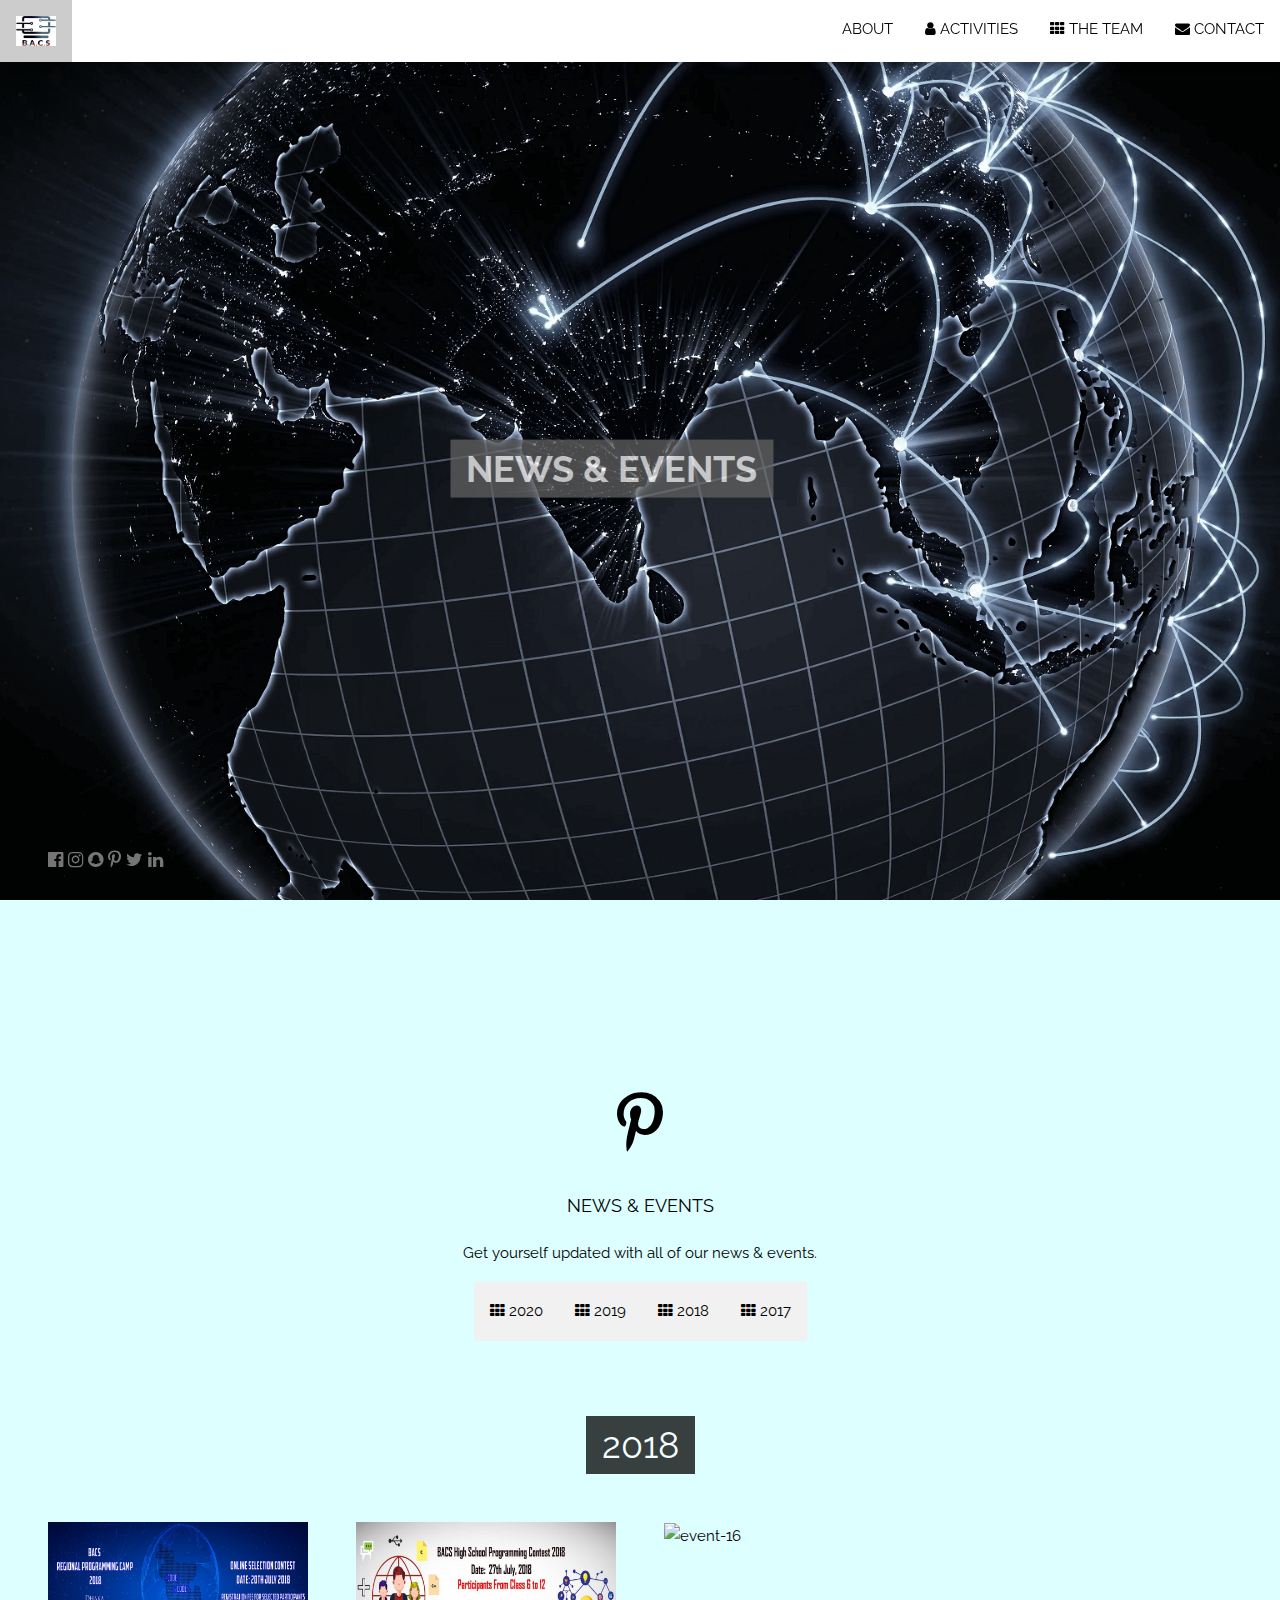
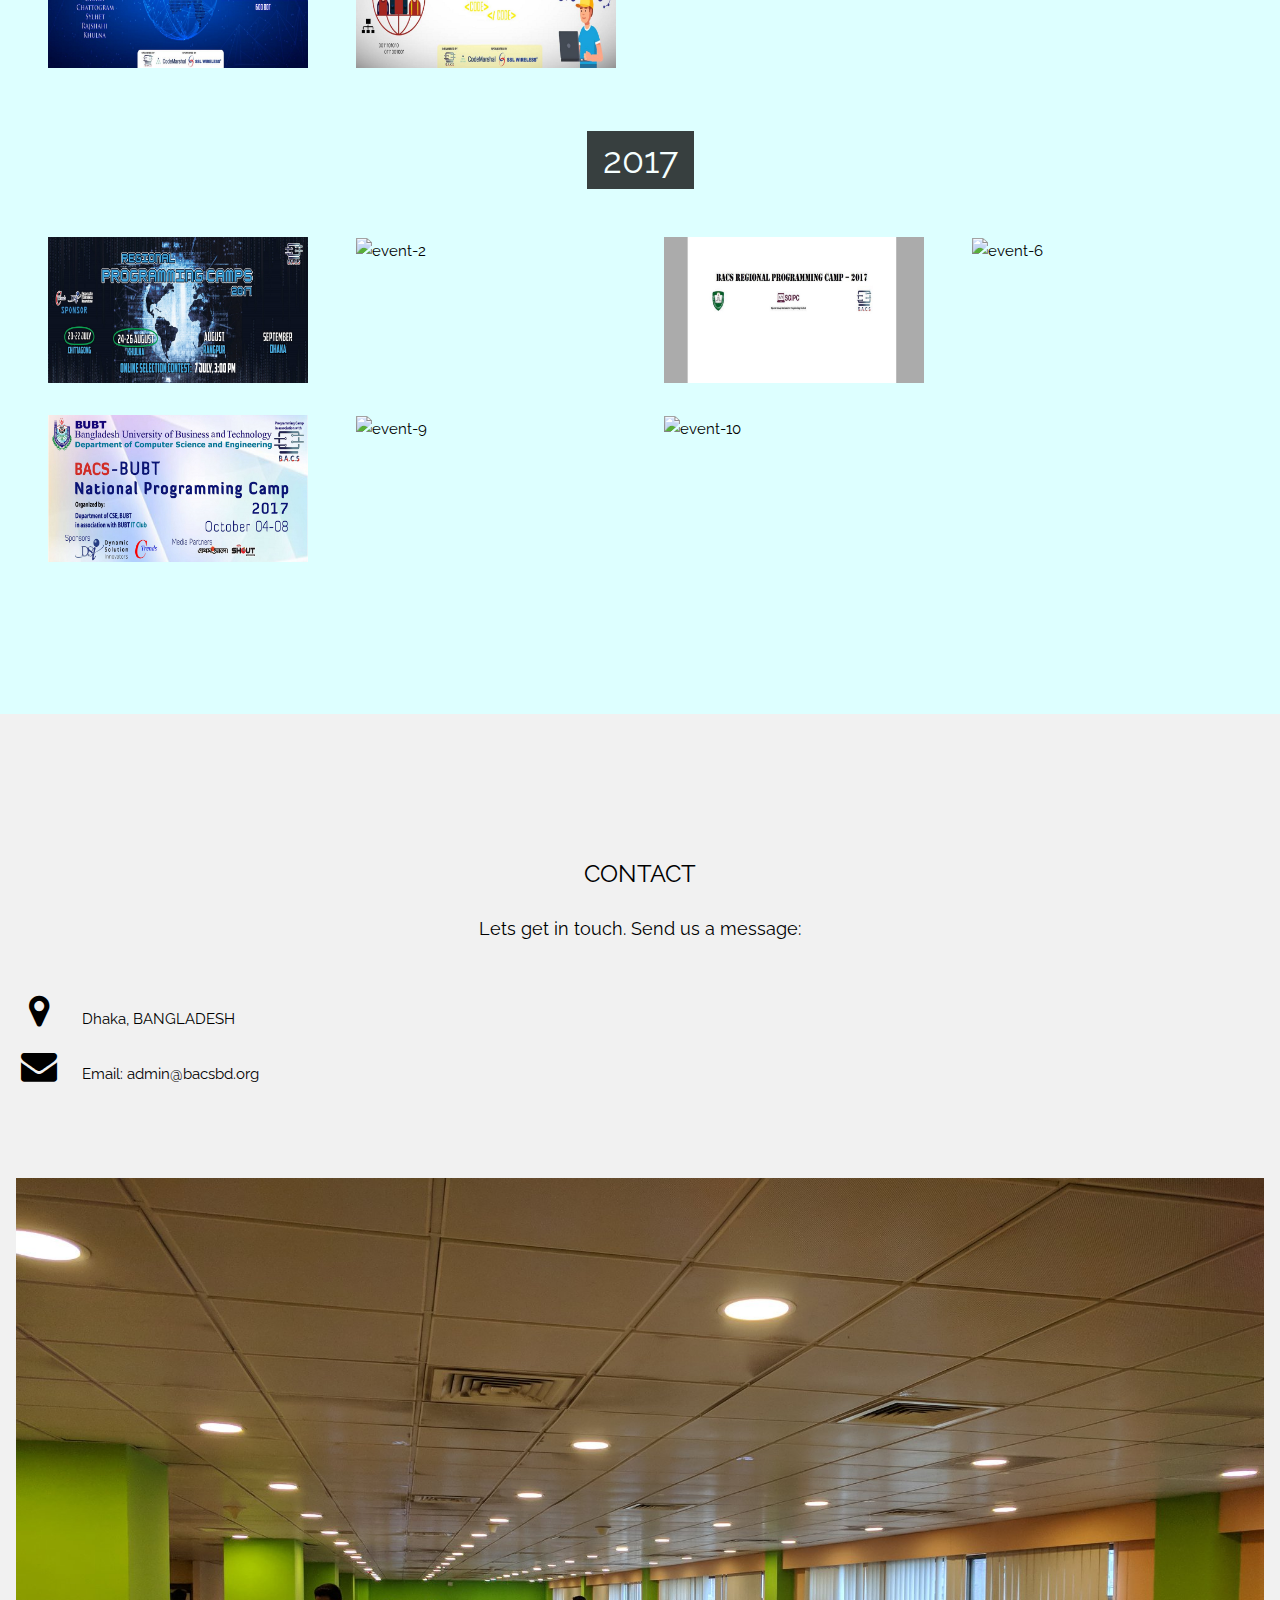
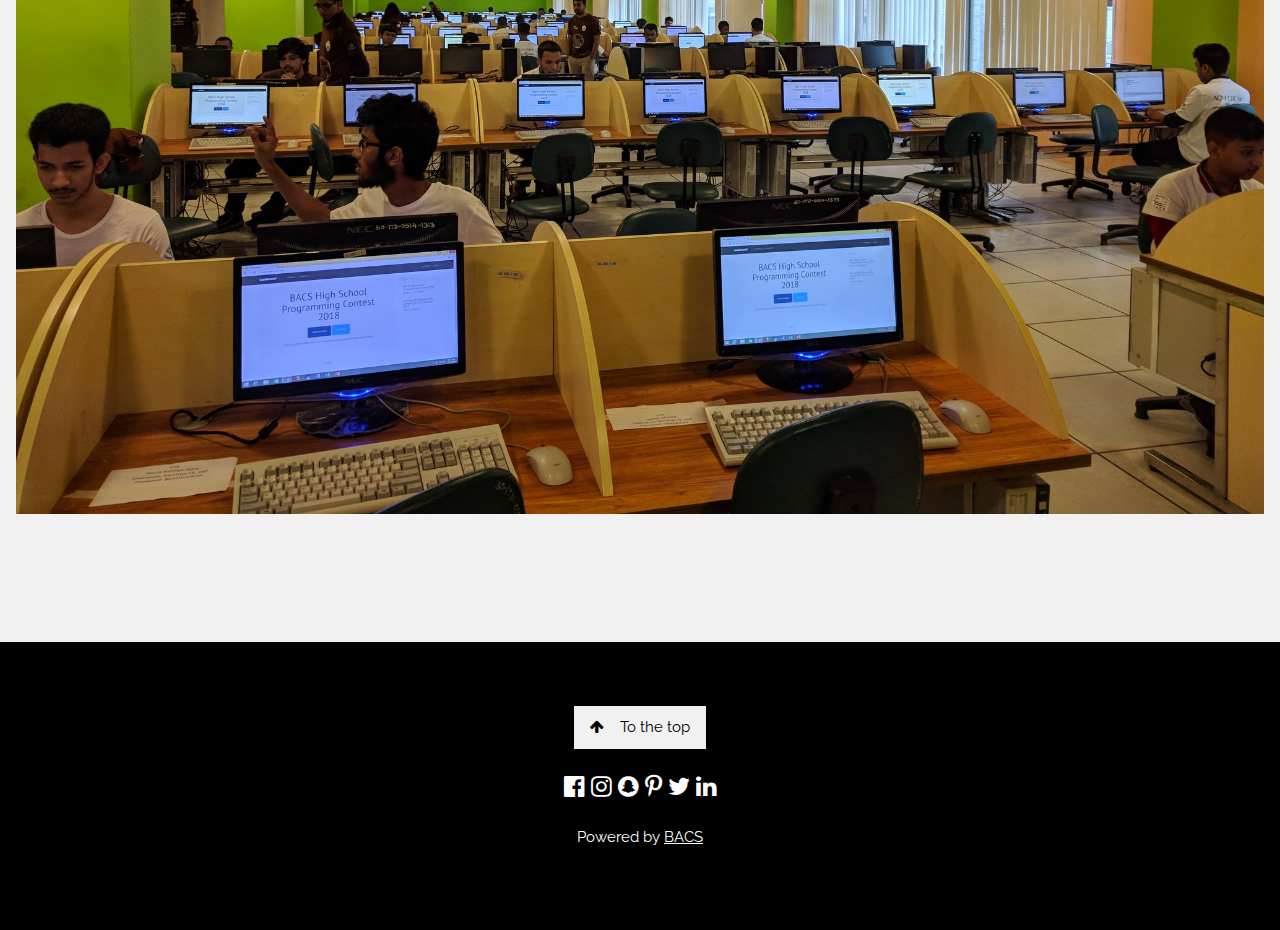
==== news.html @ b9ec24ce "Add new version of BACS" ====
<!DOCTYPE html>
<html>
<title>BACS NEWS</title>
<meta charset="UTF-8">
<meta name="viewport" content="width=device-width, initial-scale=1">
<link rel="stylesheet" href="https://www.w3schools.com/w3css/4/w3.css">
<link rel="stylesheet" href="https://fonts.googleapis.com/css?family=Raleway">
<link rel="stylesheet" href="https://cdnjs.cloudflare.com/ajax/libs/font-awesome/4.7.0/css/font-awesome.min.css">
<style>
body,h1,h2,h3,h4,h5,h6 {font-family: "Raleway", sans-serif}

body, html {
  height: 100%;
  line-height: 1.8;
}

/* Full height image header */
.bgimg-1 {
  background-position: center;
  background-size: cover;
  background-image: url("Cover-7.png");
  min-height: 100%;
}

.w3-bar .w3-button {
  padding: 16px;
}

.logo{
  width: 40px;
  height: 30px;
}
</style>
<body>

<!-- Navbar (sit on top) -->
<div class="w3-top">
  <div class="w3-bar w3-white w3-card" id="myNavbar">
    <a href="index.html#home" class="w3-bar-item w3-button"><img src="logo2.jpg" class="logo"></a>
    <!-- Right-sided navbar links -->
    <div class="w3-right w3-hide-small">
      <a href="index.html#about" class="w3-bar-item w3-button">ABOUT</a>
      <a href="index.html#activity" class="w3-bar-item w3-button"><i class="fa fa-user"></i> ACTIVITIES</a>
      <a href="index.html#theteam" class="w3-bar-item w3-button"><i class="fa fa-th"></i> THE TEAM</a>
      <a href="#contact" class="w3-bar-item w3-button"><i class="fa fa-envelope"></i> CONTACT</a>
    </div>
    <!-- Hide right-floated links on small screens and replace them with a menu icon -->

    <a href="javascript:void(0)" class="w3-bar-item w3-button w3-right w3-hide-large w3-hide-medium" onclick="w3_open()">
      <i class="fa fa-bars"></i>
    </a>
  </div>
</div>

<!-- Sidebar on small screens when clicking the menu icon -->
<nav class="w3-sidebar w3-bar-block w3-black w3-card w3-animate-left w3-hide-medium w3-hide-large" style="display:none" id="mySidebar">
  <a href="javascript:void(0)" onclick="w3_close()" class="w3-bar-item w3-button w3-large w3-padding-16">Close ×</a>
  <a href="index.html#about" onclick="w3_close()" class="w3-bar-item w3-button">ABOUT</a>
  <a href="index.html#activity" onclick="w3_close()" class="w3-bar-item w3-button">ACTIVITIES</a>
  <a href="index.html#theteam" onclick="w3_close()" class="w3-bar-item w3-button">THE TEAM</a>
  <a href="#contact" onclick="w3_close()" class="w3-bar-item w3-button">CONTACT</a>
</nav>

<!-- Header with full-height image -->
<header class="bgimg-1 w3-display-container w3-grayscale-min" id="home">
  <div class="w3-display-middle w3-margin-top w3-center" style="left: 47.776% !important; top: 50.3448% !important;">
    <h1 class="w3-xxlarge w3-text-white"><span class="w3-padding w3-dark-grey w3-opacity-min"><b>NEWS & EVENTS</b></h1></span>
  </div>
  <div class="w3-display-bottomleft w3-text-grey w3-large" style="padding:24px 48px">
    <i class="fa fa-facebook-official w3-hover-opacity"></i>
    <i class="fa fa-instagram w3-hover-opacity"></i>
    <i class="fa fa-snapchat w3-hover-opacity"></i>
    <i class="fa fa-pinterest-p w3-hover-opacity"></i>
    <i class="fa fa-twitter w3-hover-opacity"></i>
    <i class="fa fa-linkedin w3-hover-opacity"></i>
  </div>
</header>

<div class="w3-container w3-pale-blue" style="padding:128px 16px" id="news&events">
  <div class="w3-row-padding w3-center" style="margin-top:64px">  
      <i class="fa fa-pinterest-p w3-margin-bottom w3-jumbo"></i>
      <p class="w3-large">NEWS & EVENTS</p>
      <p>Get yourself updated with all of our news & events.</p>
      <div class="w3-bar w3-white " id="years">
        
        <div class="w3-right w3-hide-small w3-light-grey">
          <a href="#2020" class="w3-bar-item w3-button"><i class="fa fa-th"></i> 2020</a>
          <a href="#2019" class="w3-bar-item w3-button"><i class="fa fa-th"></i> 2019</a>
          <a href="#2018" class="w3-bar-item w3-button"><i class="fa fa-th"></i> 2018</a>
          <a href="#2017" class="w3-bar-item w3-button"><i class="fa fa-th"></i> 2017</a>
          
        </div>

      </div>
  </div><br>
   <!-- News-letter Section -->

  

  <div id="2018">
    <p class="w3-center w3-xxlarge"> <span class="w3-padding w3-black w3-opacity-min">  2018  </span>  </p>

    <div class="w3-row-padding">
      
      

     

      <div class="w3-col l3 m6 w3-margin-bottom">
        <div class="w3-display-container">
          <div><a href="https://www.facebook.com/events/2132713137005475/" class="w3-bar-item w3-button" target="_blank"><img src="event-13.jpg" alt="event-13" style="width:100%"></a></div>
        </div>
      </div>

      <div class="w3-col l3 m6 w3-margin-bottom">
        <div class="w3-display-container">
          <div><a href="https://www.facebook.com/events/243427849542602/" class="w3-bar-item w3-button" target="_blank"><img src="event-14.jpg" alt="event-14" style="width:100%"></a></div>
        </div>
      </div>

      <div class="w3-col l3 m6 w3-margin-bottom">
        <div class="w3-display-container">
          <div><a href="https://docs.google.com/document/d/1y-x_JC17o64FO3GzIsQ5TEKg_Opla0WfEDvYaLti_nQ/edit?fbclid=IwAR0-7IOq1eUzhN1-C7TeALwuzUspGWDPyGtds8qNZWcbIpV20044DLpG2jc" class="w3-bar-item w3-button" target="_blank"><img src="event-16.png" alt="event-16" style="width:100%"></a></div>
        </div>
      </div>

   </div>

   
  </div>



  <div id="2017">
    <p class="w3-center w3-xxlarge"> <span class="w3-padding w3-black w3-opacity-min">  2017  </span>  </p>
  
    <div class="w3-row-padding">
      
      <div class="w3-col l3 m6 w3-margin-bottom">
        <div class="w3-display-container">
          <div><a href="https://www.facebook.com/events/750726961766977" class="w3-bar-item w3-button" target="_blank"><img src="event-1.jpg" alt="event-1" style="width:100%"></a></div>
            
        </div>
      </div>
          
      <div class="w3-col l3 m6 w3-margin-bottom">
        <div class="w3-display-container">
          <div><a href="https://l.facebook.com/l.php?u=https%3A%2F%2Ffurqansoftware.com%2Fblog%2Fbacs-contest-improve-toph%2F%3Ffbclid%3DIwAR0-7IOq1eUzhN1-C7TeALwuzUspGWDPyGtds8qNZWcbIpV20044DLpG2jc&h=AT3RpVltN_ErOTK91txnHRXH4YAWbKblVzSObxJ_h426Mpt8Hn-55NRreNCku8dPHlrUbeN2yc7DIVfb0ix49RbjVexCGYioPRGt88KbMsNBWVjTuMkupUoa50Fzv98MNIQ5&__tn__=-UK-R&c[0]=AT3NBMYRtHaZHbTDdtHNhGj1phWdExyQ14lVqCB_3fCEPTMfkwNhBuRbBg2plgubK2lE78GQOjfPkRqvGWrAUnMKR_T9jxcmDUxdoIylTAClQBydF9Qqvyxe6DpdLzHNvLKjf11x83oW2n7uKMduaEE2v3pEUgz4JH3VoibFXu7Ge0OUiPibhK-T" class="w3-bar-item w3-button" target="_blank"><img src="event-2.png" alt="event-2" style="width:100%"></a></div>
        </div>
      </div>

      <div class="w3-col l3 m6 w3-margin-bottom">
        <div class="w3-display-container">
          <div><a href="https://www.facebook.com/events/1703596993046594/" class="w3-bar-item w3-button" target="_blank"><img src="event-5.jpg" alt="event-5" style="width:100%"></a></div>
        </div>
      </div>

      <div class="w3-col l3 m6 w3-margin-bottom">
        <div class="w3-display-container">
          <div><a href="https://l.facebook.com/l.php?u=https%3A%2F%2Ficpc.baylor.edu%2Fregionals%2Ffinder%2Fdhaka-preliminary-2017%3Ffbclid%3DIwAR0-7IOq1eUzhN1-C7TeALwuzUspGWDPyGtds8qNZWcbIpV20044DLpG2jc&h=AT31oH5JZjrYhzY4qRYr9RCARuEO5FjlactjqAAXG1A2LYQiIfWy8yfT5ojpxjv9N9e42qhaOkKy80_L96BhlBw80QskNtQ2ski1uW6FFq4VBrlpjXN4hC4R1N7kVCqjARhw&__tn__=-UK-R&c[0]=AT1gf8YlNhwrC7mC__fgJGGq0-eKLNpWISPP5em4736z1Qwr4TP_MU3EJYBRRo8uq9piM5BAiODS2nCDi4PN3vmPemw65fPaAscoce6AtTxhO0p9ZkA0EGqSmjO05XY7B6nDoutkRSnDSmhD_Z_F_jmLKFK27WilgGeu5JoHAN4dbqUuhhsHNVGO" class="w3-bar-item w3-button" target="_blank"><img src="event-6.png" alt="event-6" style="width:100%"></a></div>
        </div>
      </div>

   </div>

   <div class="w3-row-padding">

      <div class="w3-col l3 m6 w3-margin-bottom">
        <div class="w3-display-container">
          <div><a href="https://l.facebook.com/l.php?u=https%3A%2F%2Falgo.codemarshal.org%2Fcontests%2Ficpc-dhaka-preli-2017%3Ffbclid%3DIwAR0-7IOq1eUzhN1-C7TeALwuzUspGWDPyGtds8qNZWcbIpV20044DLpG2jc&h=AT01RyvM1bE8g-fMM3egsKx-ewPh1YwyxYdaWB2OPRdRvjG5HKVnvENqCuaVvWjOzt0OSlxLA_GzXGNOX2BX-ZgiXscmTizMIon-Z7g-rE_KE1poTcVyTGRcn2ueebaJsJZG&__tn__=-UK-R&c[0]=AT3BIkQ9HvKh4R-dvOdYPWA-kWZvj6GzgoRFpkRHorp0RHyvhlutmAEXpp1KHbZkC6kR_W-CwRBEUBx3j_NhVgXNap6p-3neaLh1VeysbXMPE4EopzrVnXKgwkONOqYu-CrnD4N2qvl-XxqzXHl5o272-xX6BSAWYJ8gPqCNiNJISAk7Xi6dduZiVw" class="w3-bar-item w3-button" target="_blank"><img src="event-8.jpg" alt="event-8" style="width:100%"></a></div>
        </div>
      </div>

      <div class="w3-col l3 m6 w3-margin-bottom">
        <div class="w3-display-container">
          <div><a href="https://l.facebook.com/l.php?u=http%3A%2F%2Fwww.prothom-alo.com%2Ftechnology%2Farticle%2F1341026%2F%25E0%25A6%25AC%25E0%25A6%25BF%25E0%25A6%2587%25E0%25A6%2589%25E0%25A6%25AC%25E0%25A6%25BF%25E0%25A6%259F%25E0%25A6%25BF%25E0%25A6%25A4%25E0%25A7%2587-%25E0%25A7%25AB-%25E0%25A6%25A6%25E0%25A6%25BF%25E0%25A6%25A8%25E0%25A7%2587%25E0%25A6%25B0-%25E0%25A6%25AA%25E0%25A7%258D%25E0%25A6%25B0%25E0%25A7%258B%25E0%25A6%2597%25E0%25A7%258D%25E0%25A6%25B0%25E0%25A6%25BE%25E0%25A6%25AE%25E0%25A6%25BF%25E0%25A6%2582-%25E0%25A6%2595%25E0%25A7%258D%25E0%25A6%25AF%25E0%25A6%25BE%25E0%25A6%25AE%25E0%25A7%258D%25E0%25A6%25AA%3Ffbclid%3DIwAR0-7IOq1eUzhN1-C7TeALwuzUspGWDPyGtds8qNZWcbIpV20044DLpG2jc&h=AT0uWAS4viFXl12QcMgs_YvmYvUeL9zZTLzAkuUBie1P74JSsH6_V7tR0is6sfJVLRTDRaVAmgInbyyIaRIE1mpkSW6LWvWJSZ7RLz5iKmmzijoKABYPtOrPH8fnq6x2BAc1&__tn__=-UK-R&c[0]=AT2WZiSRpNzrDvvPwR7CbFAub4oIFMwj2t0WI8ykLHikzuB_SCvoJrT4z3vrx--giNYjKjrjz6Jrmmve-FPt7cDBnJXhJuu1-3jy6DX7ELrJ_z3GrYT6ZVBp-dtxlwHF74j6WdhZcSCJjSilbO54sVg5JOSjtunvz73QMvh2I8FAj4fdNTfjHJ3_pEY" class="w3-bar-item w3-button" target="_blank"><img src="event-9.png" alt="event-9" style="width:100%"></a></div>
        </div>
      </div>

      <div class="w3-col l3 m6 w3-margin-bottom">
        <div class="w3-display-container">
          <div><a href="https://www.thedailystar.net/shout/event/call-arms-computer-programming-1481623" class="w3-bar-item w3-button" target="_blank"><img src="news-1.png" alt="event-10" style="width:100%"></a></div>
        </div>
      </div>
    </div>
    

  </div>
</div>





<!-- Contact Section -->
<div class="w3-container w3-light-grey" style="padding:128px 16px" id="contact">
  <h3 class="w3-center">CONTACT</h3>
  <p class="w3-center w3-large">Lets get in touch. Send us a message:</p>
  <div style="margin-top:48px">
    <p><i class="fa fa-map-marker fa-fw w3-xxlarge w3-margin-right"></i> Dhaka, BANGLADESH</p>
    <!-- <p><i class="fa fa-phone fa-fw w3-xxlarge w3-margin-right"></i> Phone: +8801767511161</p> -->
    <p><i class="fa fa-envelope fa-fw w3-xxlarge w3-margin-right"> </i> Email: admin@bacsbd.org</p>
    <br>
    
    <!-- Image of events -->
    <img src="pic-16.jpg" style="width:100%;margin-top:48px">
  </div>
</div>

<!-- Footer -->
<footer class="w3-center w3-black w3-padding-64">
  <a href="#home" class="w3-button w3-light-grey"><i class="fa fa-arrow-up w3-margin-right"></i>To the top</a>
  <div class="w3-xlarge w3-section">
    <i class="fa fa-facebook-official w3-hover-opacity"></i>
    <i class="fa fa-instagram w3-hover-opacity"></i>
    <i class="fa fa-snapchat w3-hover-opacity"></i>
    <i class="fa fa-pinterest-p w3-hover-opacity"></i>
    <i class="fa fa-twitter w3-hover-opacity"></i>
    <i class="fa fa-linkedin w3-hover-opacity"></i>
  </div>
  <p>Powered by <a href="index.html" title="W3.CSS" target="_blank" class="w3-hover-text-green">BACS</a></p>
</footer>
 
<script>
// Modal Image Gallery
function onClick(element) {
  document.getElementById("img01").src = element.src;
  document.getElementById("modal01").style.display = "block";
  var captionText = document.getElementById("caption");
  captionText.innerHTML = element.alt;
}


// Toggle between showing and hiding the sidebar when clicking the menu icon
var mySidebar = document.getElementById("mySidebar");

function w3_open() {
  if (mySidebar.style.display === 'block') {
    mySidebar.style.display = 'none';
  } else {
    mySidebar.style.display = 'block';
  }
}

// Close the sidebar with the close button
function w3_close() {
    mySidebar.style.display = "none";
}
</script>

</body>
</html>
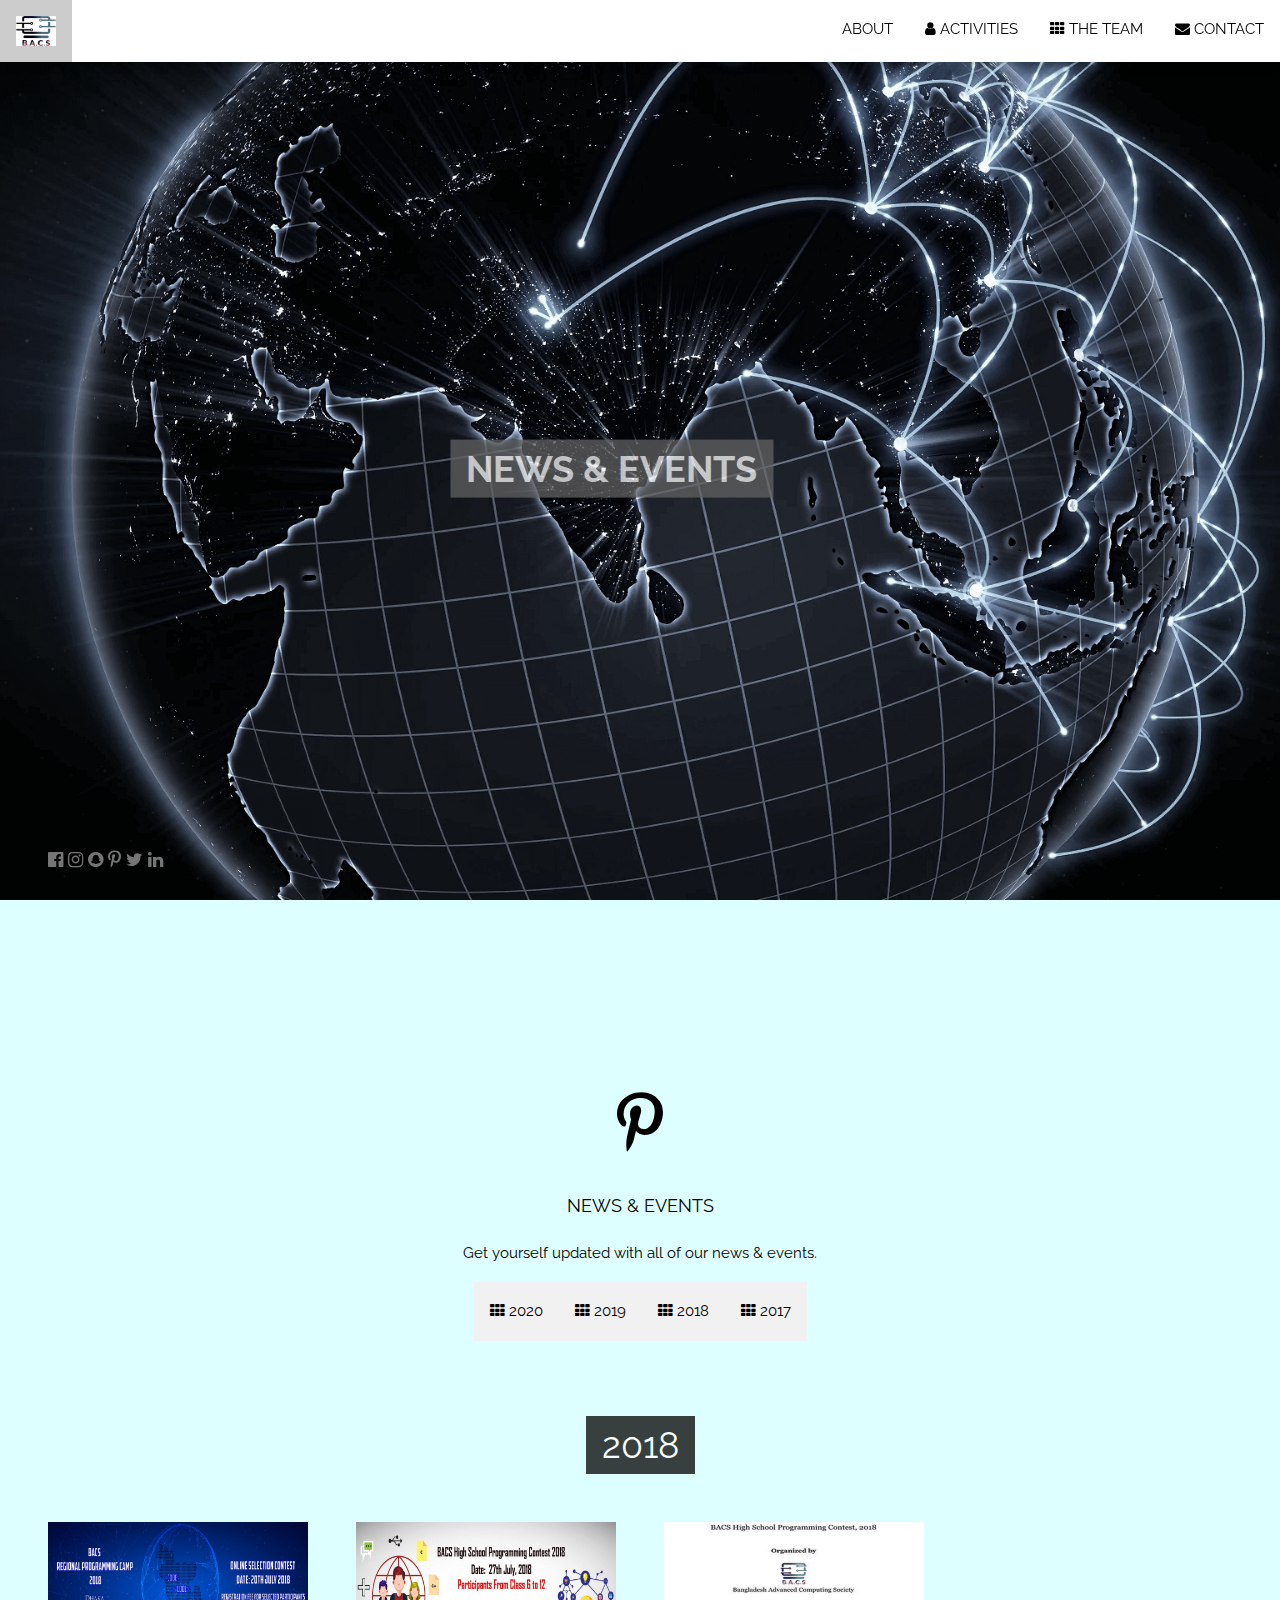
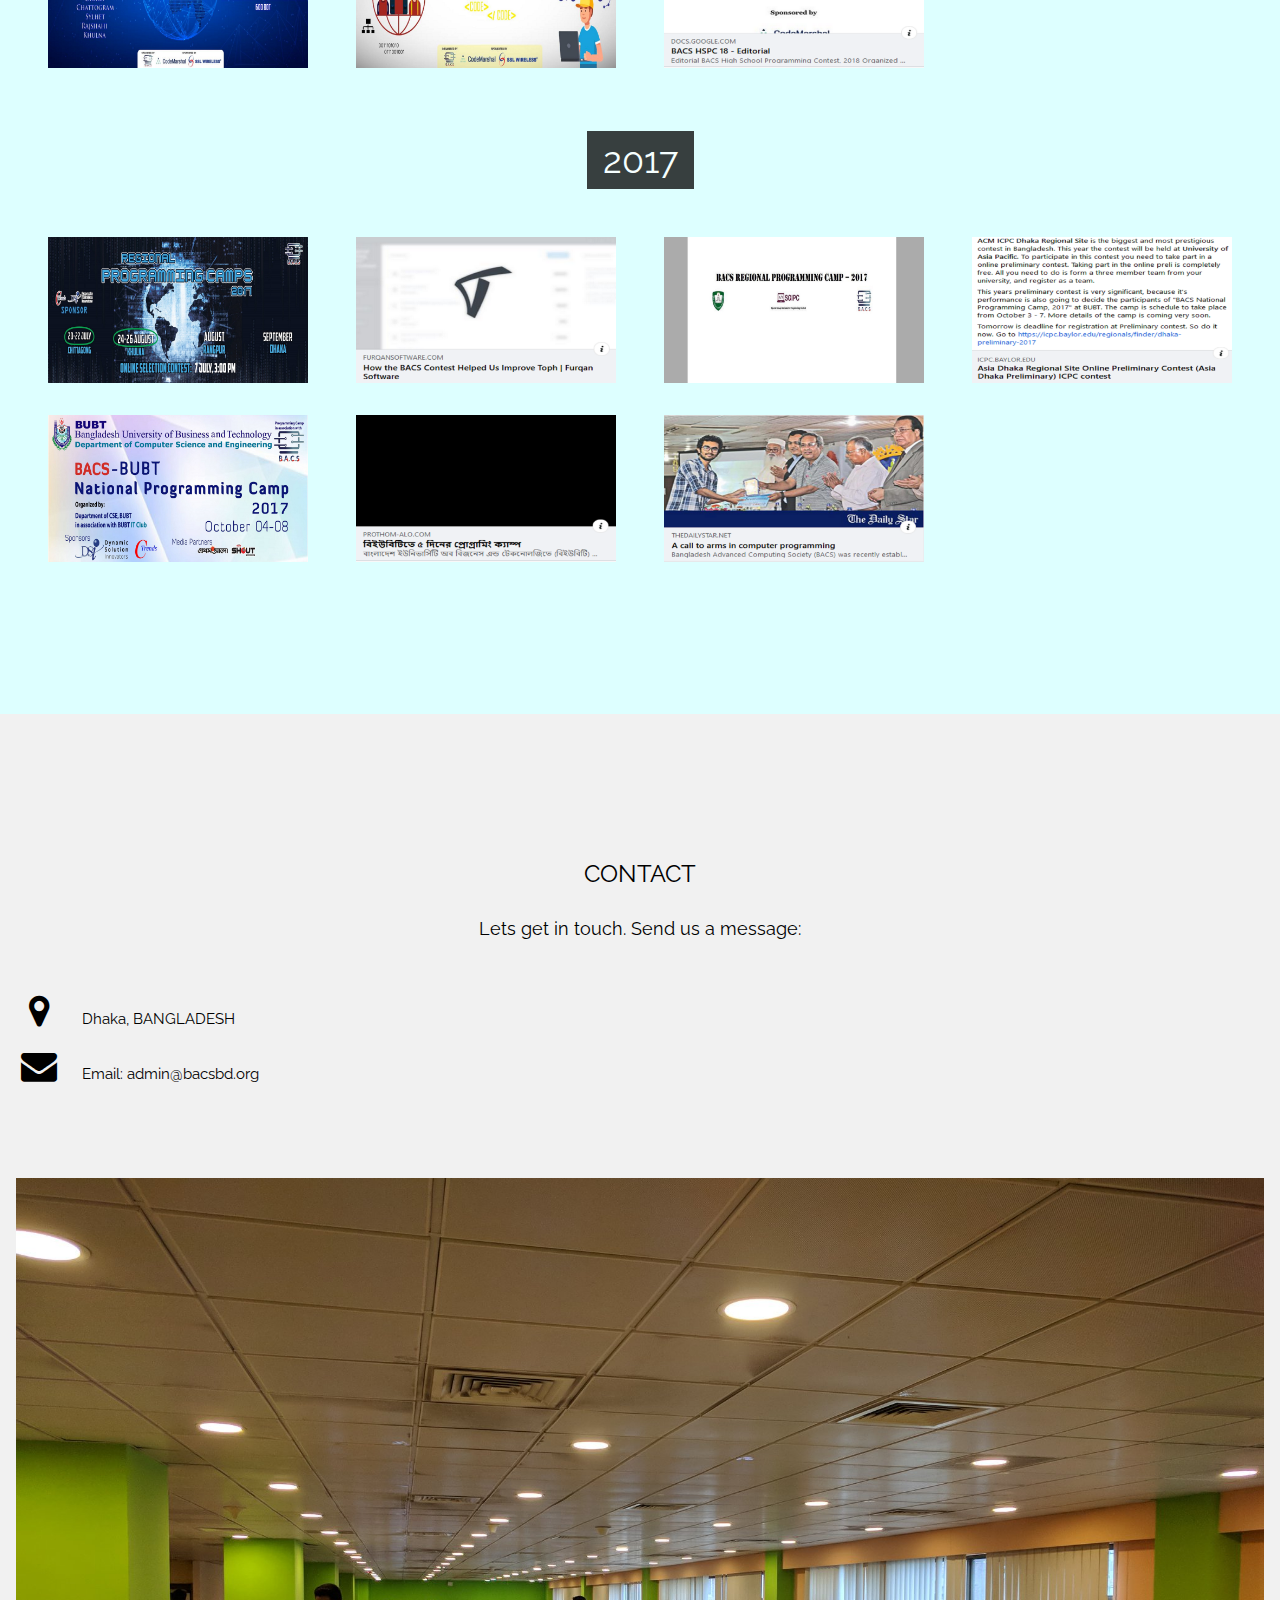
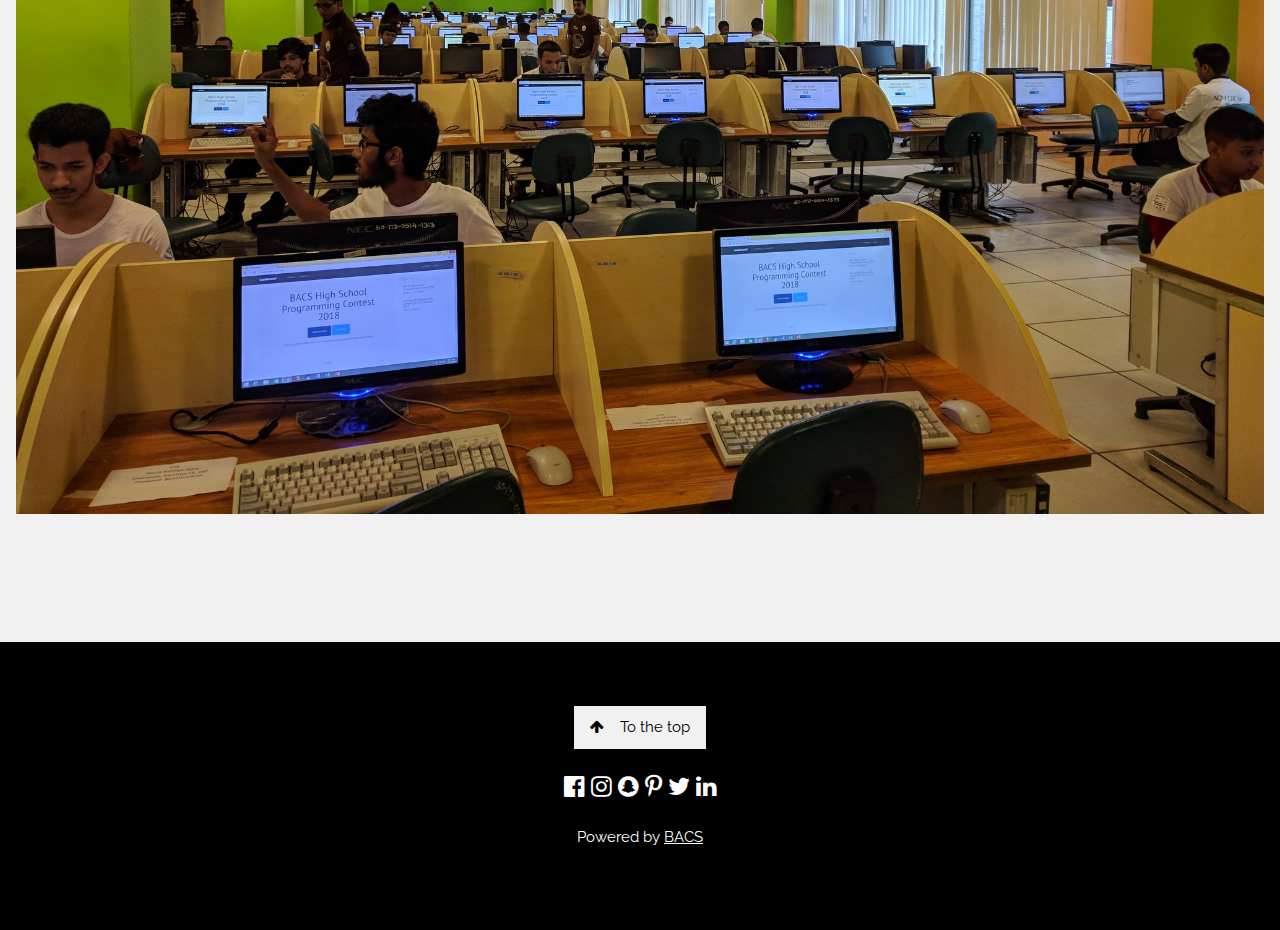
==== commit a7e9ddfb: "Update news.html" ====
--- a/news.html
+++ b/news.html
@@ -120,7 +120,7 @@
 
       <div class="w3-col l3 m6 w3-margin-bottom">
         <div class="w3-display-container">
-          <div><a href="https://docs.google.com/document/d/1y-x_JC17o64FO3GzIsQ5TEKg_Opla0WfEDvYaLti_nQ/edit?fbclid=IwAR0-7IOq1eUzhN1-C7TeALwuzUspGWDPyGtds8qNZWcbIpV20044DLpG2jc" class="w3-bar-item w3-button" target="_blank"><img src="event-16.png" alt="event-16" style="width:100%"></a></div>
+          <div><a href="https://docs.google.com/document/d/1y-x_JC17o64FO3GzIsQ5TEKg_Opla0WfEDvYaLti_nQ/edit?fbclid=IwAR0-7IOq1eUzhN1-C7TeALwuzUspGWDPyGtds8qNZWcbIpV20044DLpG2jc" class="w3-bar-item w3-button" target="_blank"><img src="event-16.PNG" alt="event-16" style="width:100%"></a></div>
         </div>
       </div>
 
@@ -145,7 +145,7 @@
           
       <div class="w3-col l3 m6 w3-margin-bottom">
         <div class="w3-display-container">
-          <div><a href="https://l.facebook.com/l.php?u=https%3A%2F%2Ffurqansoftware.com%2Fblog%2Fbacs-contest-improve-toph%2F%3Ffbclid%3DIwAR0-7IOq1eUzhN1-C7TeALwuzUspGWDPyGtds8qNZWcbIpV20044DLpG2jc&h=AT3RpVltN_ErOTK91txnHRXH4YAWbKblVzSObxJ_h426Mpt8Hn-55NRreNCku8dPHlrUbeN2yc7DIVfb0ix49RbjVexCGYioPRGt88KbMsNBWVjTuMkupUoa50Fzv98MNIQ5&__tn__=-UK-R&c[0]=AT3NBMYRtHaZHbTDdtHNhGj1phWdExyQ14lVqCB_3fCEPTMfkwNhBuRbBg2plgubK2lE78GQOjfPkRqvGWrAUnMKR_T9jxcmDUxdoIylTAClQBydF9Qqvyxe6DpdLzHNvLKjf11x83oW2n7uKMduaEE2v3pEUgz4JH3VoibFXu7Ge0OUiPibhK-T" class="w3-bar-item w3-button" target="_blank"><img src="event-2.png" alt="event-2" style="width:100%"></a></div>
+          <div><a href="https://l.facebook.com/l.php?u=https%3A%2F%2Ffurqansoftware.com%2Fblog%2Fbacs-contest-improve-toph%2F%3Ffbclid%3DIwAR0-7IOq1eUzhN1-C7TeALwuzUspGWDPyGtds8qNZWcbIpV20044DLpG2jc&h=AT3RpVltN_ErOTK91txnHRXH4YAWbKblVzSObxJ_h426Mpt8Hn-55NRreNCku8dPHlrUbeN2yc7DIVfb0ix49RbjVexCGYioPRGt88KbMsNBWVjTuMkupUoa50Fzv98MNIQ5&__tn__=-UK-R&c[0]=AT3NBMYRtHaZHbTDdtHNhGj1phWdExyQ14lVqCB_3fCEPTMfkwNhBuRbBg2plgubK2lE78GQOjfPkRqvGWrAUnMKR_T9jxcmDUxdoIylTAClQBydF9Qqvyxe6DpdLzHNvLKjf11x83oW2n7uKMduaEE2v3pEUgz4JH3VoibFXu7Ge0OUiPibhK-T" class="w3-bar-item w3-button" target="_blank"><img src="event-2.PNG" alt="event-2" style="width:100%"></a></div>
         </div>
       </div>
 
@@ -157,7 +157,7 @@
 
       <div class="w3-col l3 m6 w3-margin-bottom">
         <div class="w3-display-container">
-          <div><a href="https://l.facebook.com/l.php?u=https%3A%2F%2Ficpc.baylor.edu%2Fregionals%2Ffinder%2Fdhaka-preliminary-2017%3Ffbclid%3DIwAR0-7IOq1eUzhN1-C7TeALwuzUspGWDPyGtds8qNZWcbIpV20044DLpG2jc&h=AT31oH5JZjrYhzY4qRYr9RCARuEO5FjlactjqAAXG1A2LYQiIfWy8yfT5ojpxjv9N9e42qhaOkKy80_L96BhlBw80QskNtQ2ski1uW6FFq4VBrlpjXN4hC4R1N7kVCqjARhw&__tn__=-UK-R&c[0]=AT1gf8YlNhwrC7mC__fgJGGq0-eKLNpWISPP5em4736z1Qwr4TP_MU3EJYBRRo8uq9piM5BAiODS2nCDi4PN3vmPemw65fPaAscoce6AtTxhO0p9ZkA0EGqSmjO05XY7B6nDoutkRSnDSmhD_Z_F_jmLKFK27WilgGeu5JoHAN4dbqUuhhsHNVGO" class="w3-bar-item w3-button" target="_blank"><img src="event-6.png" alt="event-6" style="width:100%"></a></div>
+          <div><a href="https://l.facebook.com/l.php?u=https%3A%2F%2Ficpc.baylor.edu%2Fregionals%2Ffinder%2Fdhaka-preliminary-2017%3Ffbclid%3DIwAR0-7IOq1eUzhN1-C7TeALwuzUspGWDPyGtds8qNZWcbIpV20044DLpG2jc&h=AT31oH5JZjrYhzY4qRYr9RCARuEO5FjlactjqAAXG1A2LYQiIfWy8yfT5ojpxjv9N9e42qhaOkKy80_L96BhlBw80QskNtQ2ski1uW6FFq4VBrlpjXN4hC4R1N7kVCqjARhw&__tn__=-UK-R&c[0]=AT1gf8YlNhwrC7mC__fgJGGq0-eKLNpWISPP5em4736z1Qwr4TP_MU3EJYBRRo8uq9piM5BAiODS2nCDi4PN3vmPemw65fPaAscoce6AtTxhO0p9ZkA0EGqSmjO05XY7B6nDoutkRSnDSmhD_Z_F_jmLKFK27WilgGeu5JoHAN4dbqUuhhsHNVGO" class="w3-bar-item w3-button" target="_blank"><img src="event-6.PNG" alt="event-6" style="width:100%"></a></div>
         </div>
       </div>
 
@@ -173,13 +173,13 @@
 
       <div class="w3-col l3 m6 w3-margin-bottom">
         <div class="w3-display-container">
-          <div><a href="https://l.facebook.com/l.php?u=http%3A%2F%2Fwww.prothom-alo.com%2Ftechnology%2Farticle%2F1341026%2F%25E0%25A6%25AC%25E0%25A6%25BF%25E0%25A6%2587%25E0%25A6%2589%25E0%25A6%25AC%25E0%25A6%25BF%25E0%25A6%259F%25E0%25A6%25BF%25E0%25A6%25A4%25E0%25A7%2587-%25E0%25A7%25AB-%25E0%25A6%25A6%25E0%25A6%25BF%25E0%25A6%25A8%25E0%25A7%2587%25E0%25A6%25B0-%25E0%25A6%25AA%25E0%25A7%258D%25E0%25A6%25B0%25E0%25A7%258B%25E0%25A6%2597%25E0%25A7%258D%25E0%25A6%25B0%25E0%25A6%25BE%25E0%25A6%25AE%25E0%25A6%25BF%25E0%25A6%2582-%25E0%25A6%2595%25E0%25A7%258D%25E0%25A6%25AF%25E0%25A6%25BE%25E0%25A6%25AE%25E0%25A7%258D%25E0%25A6%25AA%3Ffbclid%3DIwAR0-7IOq1eUzhN1-C7TeALwuzUspGWDPyGtds8qNZWcbIpV20044DLpG2jc&h=AT0uWAS4viFXl12QcMgs_YvmYvUeL9zZTLzAkuUBie1P74JSsH6_V7tR0is6sfJVLRTDRaVAmgInbyyIaRIE1mpkSW6LWvWJSZ7RLz5iKmmzijoKABYPtOrPH8fnq6x2BAc1&__tn__=-UK-R&c[0]=AT2WZiSRpNzrDvvPwR7CbFAub4oIFMwj2t0WI8ykLHikzuB_SCvoJrT4z3vrx--giNYjKjrjz6Jrmmve-FPt7cDBnJXhJuu1-3jy6DX7ELrJ_z3GrYT6ZVBp-dtxlwHF74j6WdhZcSCJjSilbO54sVg5JOSjtunvz73QMvh2I8FAj4fdNTfjHJ3_pEY" class="w3-bar-item w3-button" target="_blank"><img src="event-9.png" alt="event-9" style="width:100%"></a></div>
-        </div>
-      </div>
-
-      <div class="w3-col l3 m6 w3-margin-bottom">
-        <div class="w3-display-container">
-          <div><a href="https://www.thedailystar.net/shout/event/call-arms-computer-programming-1481623" class="w3-bar-item w3-button" target="_blank"><img src="news-1.png" alt="event-10" style="width:100%"></a></div>
+          <div><a href="https://l.facebook.com/l.php?u=http%3A%2F%2Fwww.prothom-alo.com%2Ftechnology%2Farticle%2F1341026%2F%25E0%25A6%25AC%25E0%25A6%25BF%25E0%25A6%2587%25E0%25A6%2589%25E0%25A6%25AC%25E0%25A6%25BF%25E0%25A6%259F%25E0%25A6%25BF%25E0%25A6%25A4%25E0%25A7%2587-%25E0%25A7%25AB-%25E0%25A6%25A6%25E0%25A6%25BF%25E0%25A6%25A8%25E0%25A7%2587%25E0%25A6%25B0-%25E0%25A6%25AA%25E0%25A7%258D%25E0%25A6%25B0%25E0%25A7%258B%25E0%25A6%2597%25E0%25A7%258D%25E0%25A6%25B0%25E0%25A6%25BE%25E0%25A6%25AE%25E0%25A6%25BF%25E0%25A6%2582-%25E0%25A6%2595%25E0%25A7%258D%25E0%25A6%25AF%25E0%25A6%25BE%25E0%25A6%25AE%25E0%25A7%258D%25E0%25A6%25AA%3Ffbclid%3DIwAR0-7IOq1eUzhN1-C7TeALwuzUspGWDPyGtds8qNZWcbIpV20044DLpG2jc&h=AT0uWAS4viFXl12QcMgs_YvmYvUeL9zZTLzAkuUBie1P74JSsH6_V7tR0is6sfJVLRTDRaVAmgInbyyIaRIE1mpkSW6LWvWJSZ7RLz5iKmmzijoKABYPtOrPH8fnq6x2BAc1&__tn__=-UK-R&c[0]=AT2WZiSRpNzrDvvPwR7CbFAub4oIFMwj2t0WI8ykLHikzuB_SCvoJrT4z3vrx--giNYjKjrjz6Jrmmve-FPt7cDBnJXhJuu1-3jy6DX7ELrJ_z3GrYT6ZVBp-dtxlwHF74j6WdhZcSCJjSilbO54sVg5JOSjtunvz73QMvh2I8FAj4fdNTfjHJ3_pEY" class="w3-bar-item w3-button" target="_blank"><img src="event-9.PNG" alt="event-9" style="width:100%"></a></div>
+        </div>
+      </div>
+
+      <div class="w3-col l3 m6 w3-margin-bottom">
+        <div class="w3-display-container">
+          <div><a href="https://www.thedailystar.net/shout/event/call-arms-computer-programming-1481623" class="w3-bar-item w3-button" target="_blank"><img src="news-1.PNG" alt="event-10" style="width:100%"></a></div>
         </div>
       </div>
     </div>
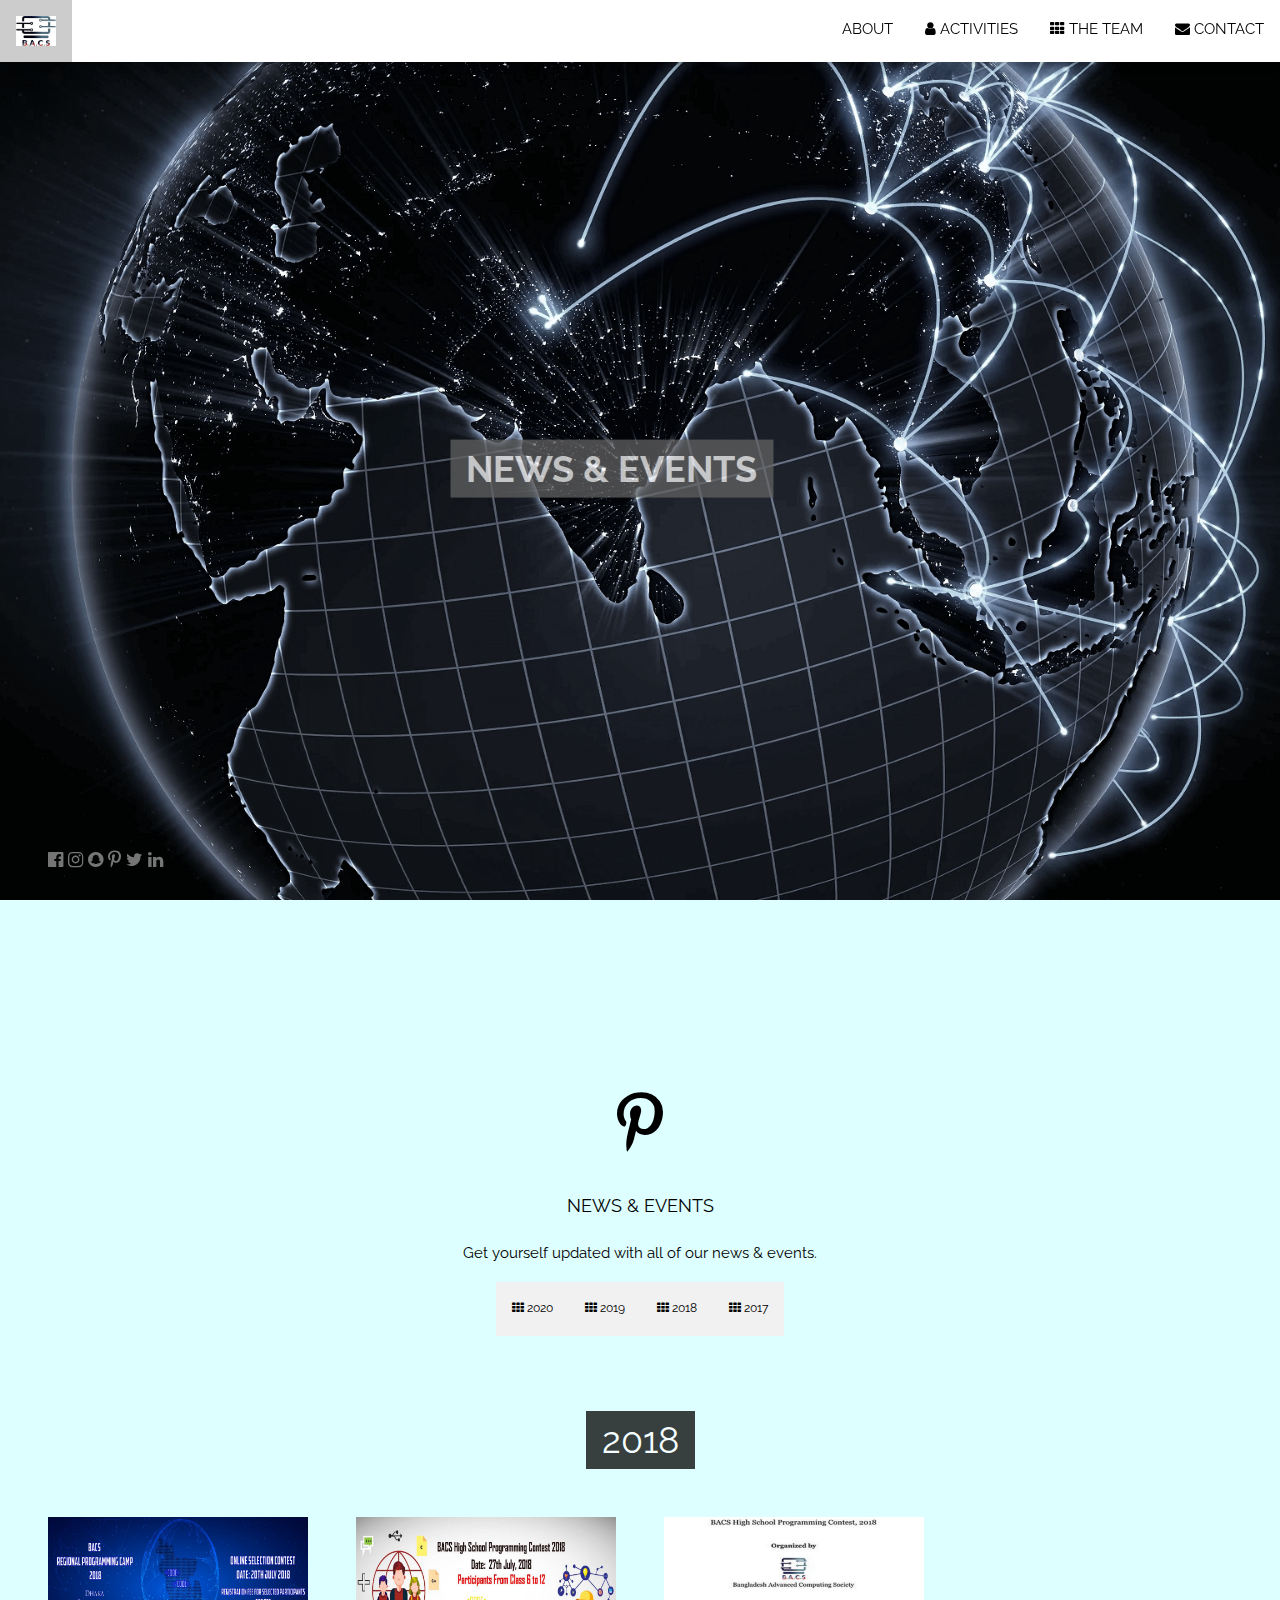
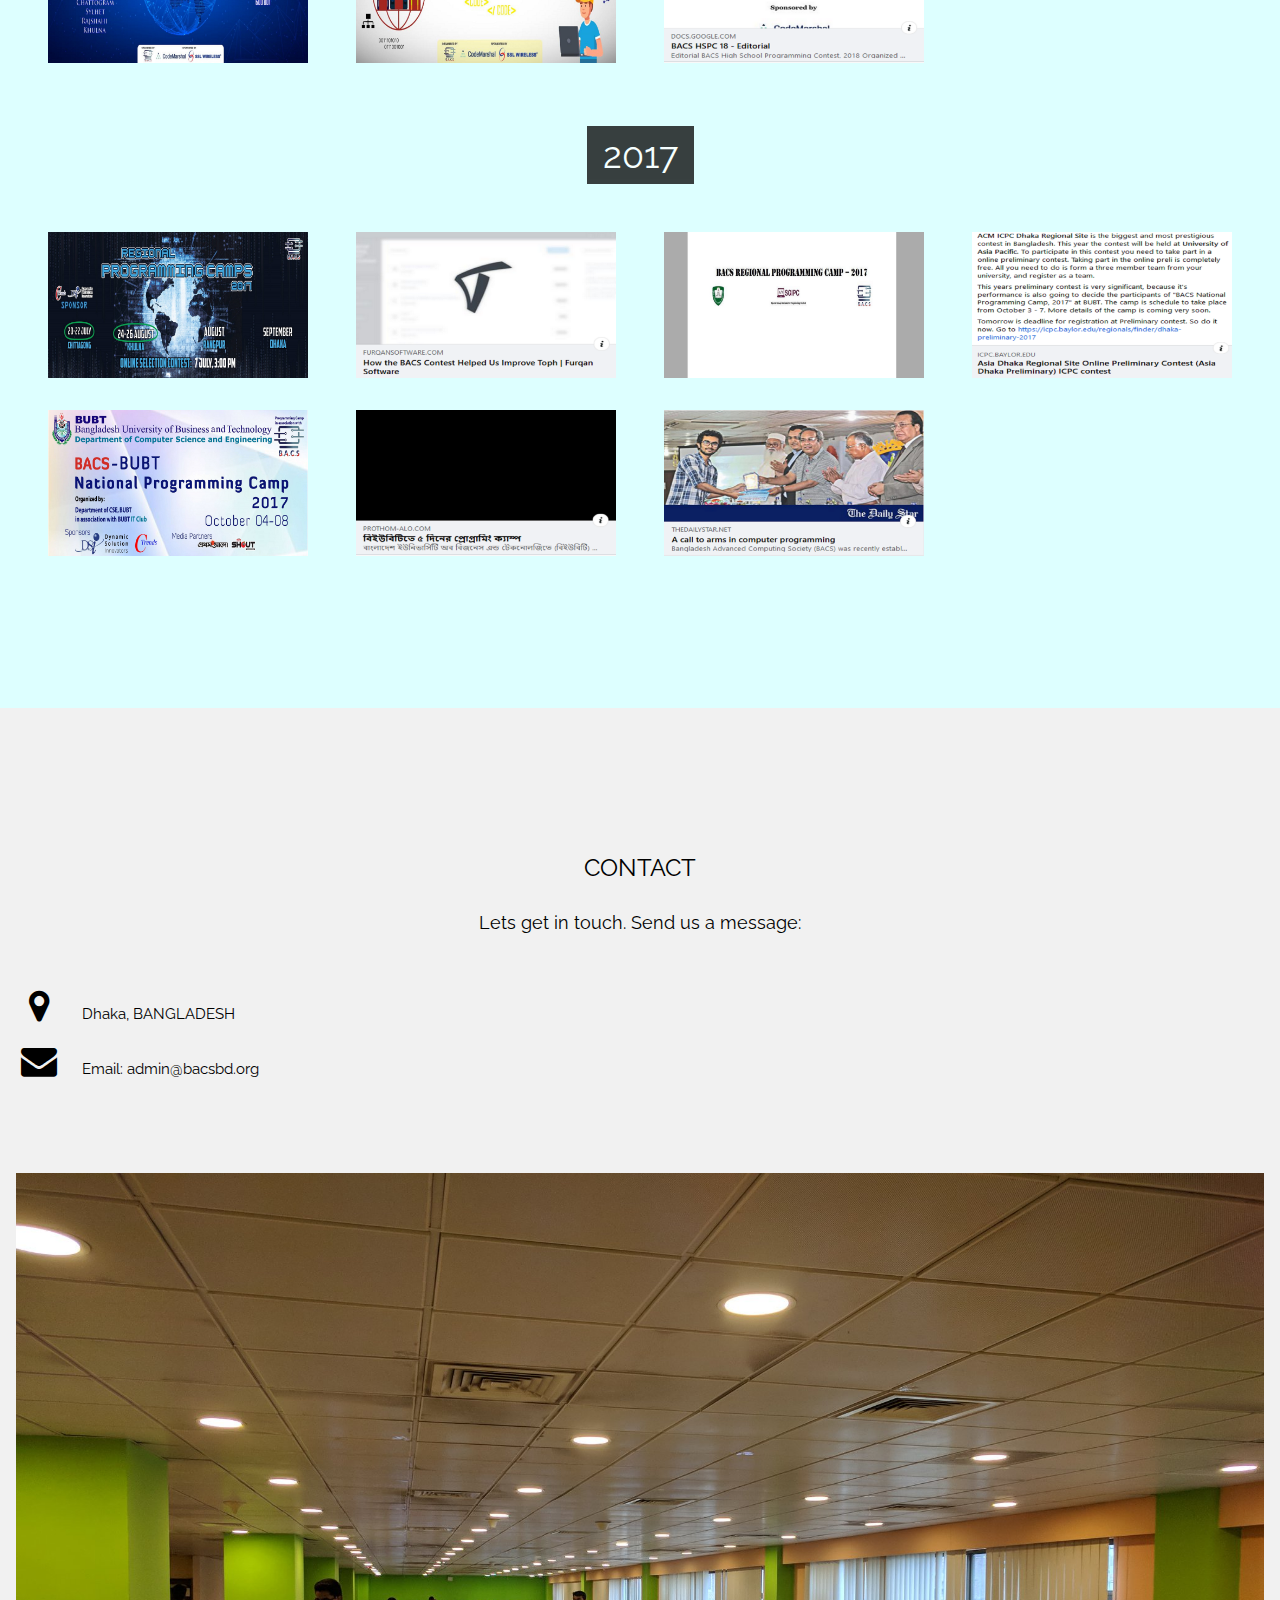
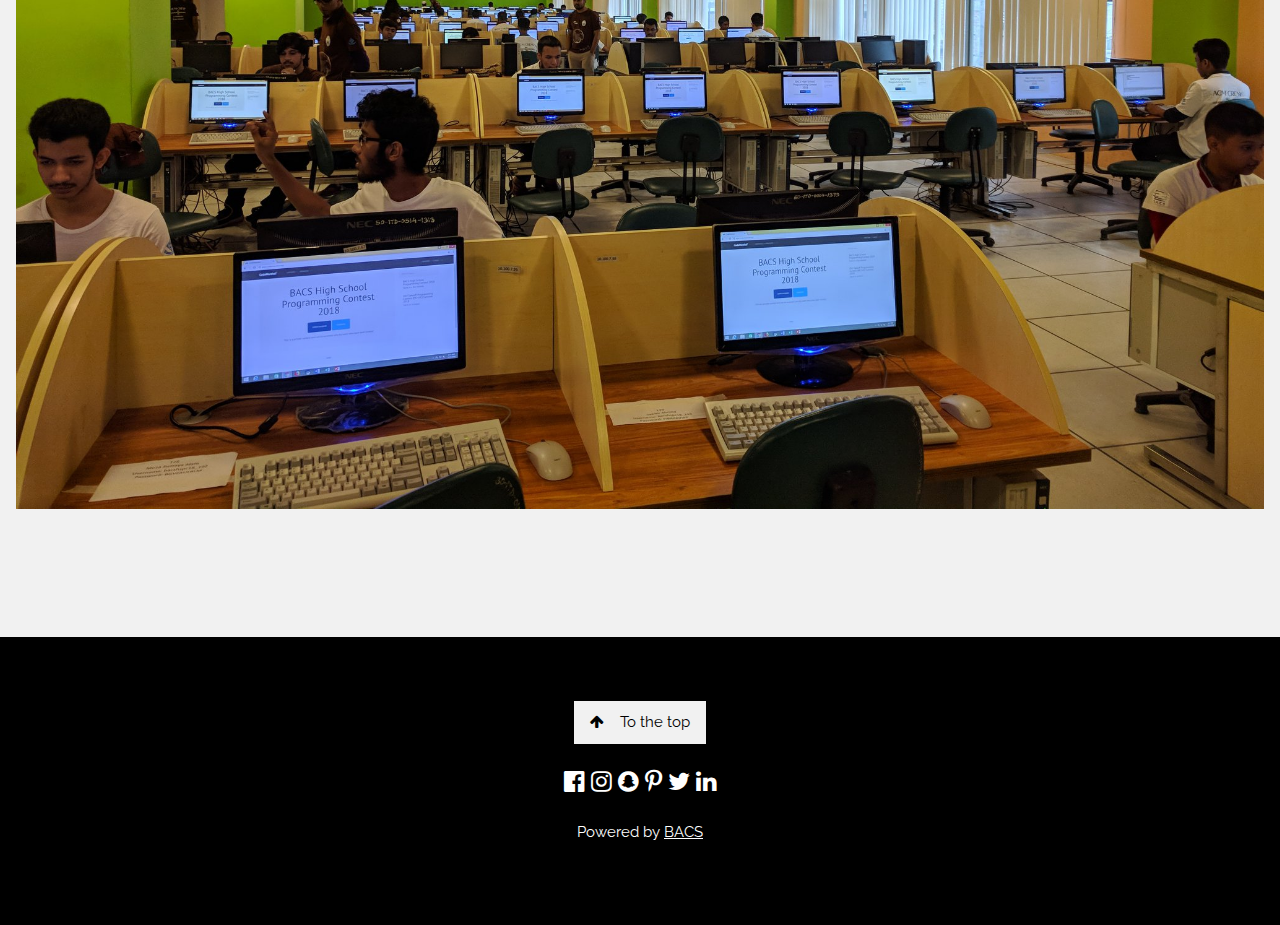
==== commit b29cf97d: "Update news.html" ====
--- a/news.html
+++ b/news.html
@@ -83,7 +83,7 @@
       <p>Get yourself updated with all of our news & events.</p>
       <div class="w3-bar w3-white " id="years">
         
-        <div class="w3-right w3-hide-small w3-light-grey">
+        <div class="w3-center w3-small w3-light-grey">
           <a href="#2020" class="w3-bar-item w3-button"><i class="fa fa-th"></i> 2020</a>
           <a href="#2019" class="w3-bar-item w3-button"><i class="fa fa-th"></i> 2019</a>
           <a href="#2018" class="w3-bar-item w3-button"><i class="fa fa-th"></i> 2018</a>
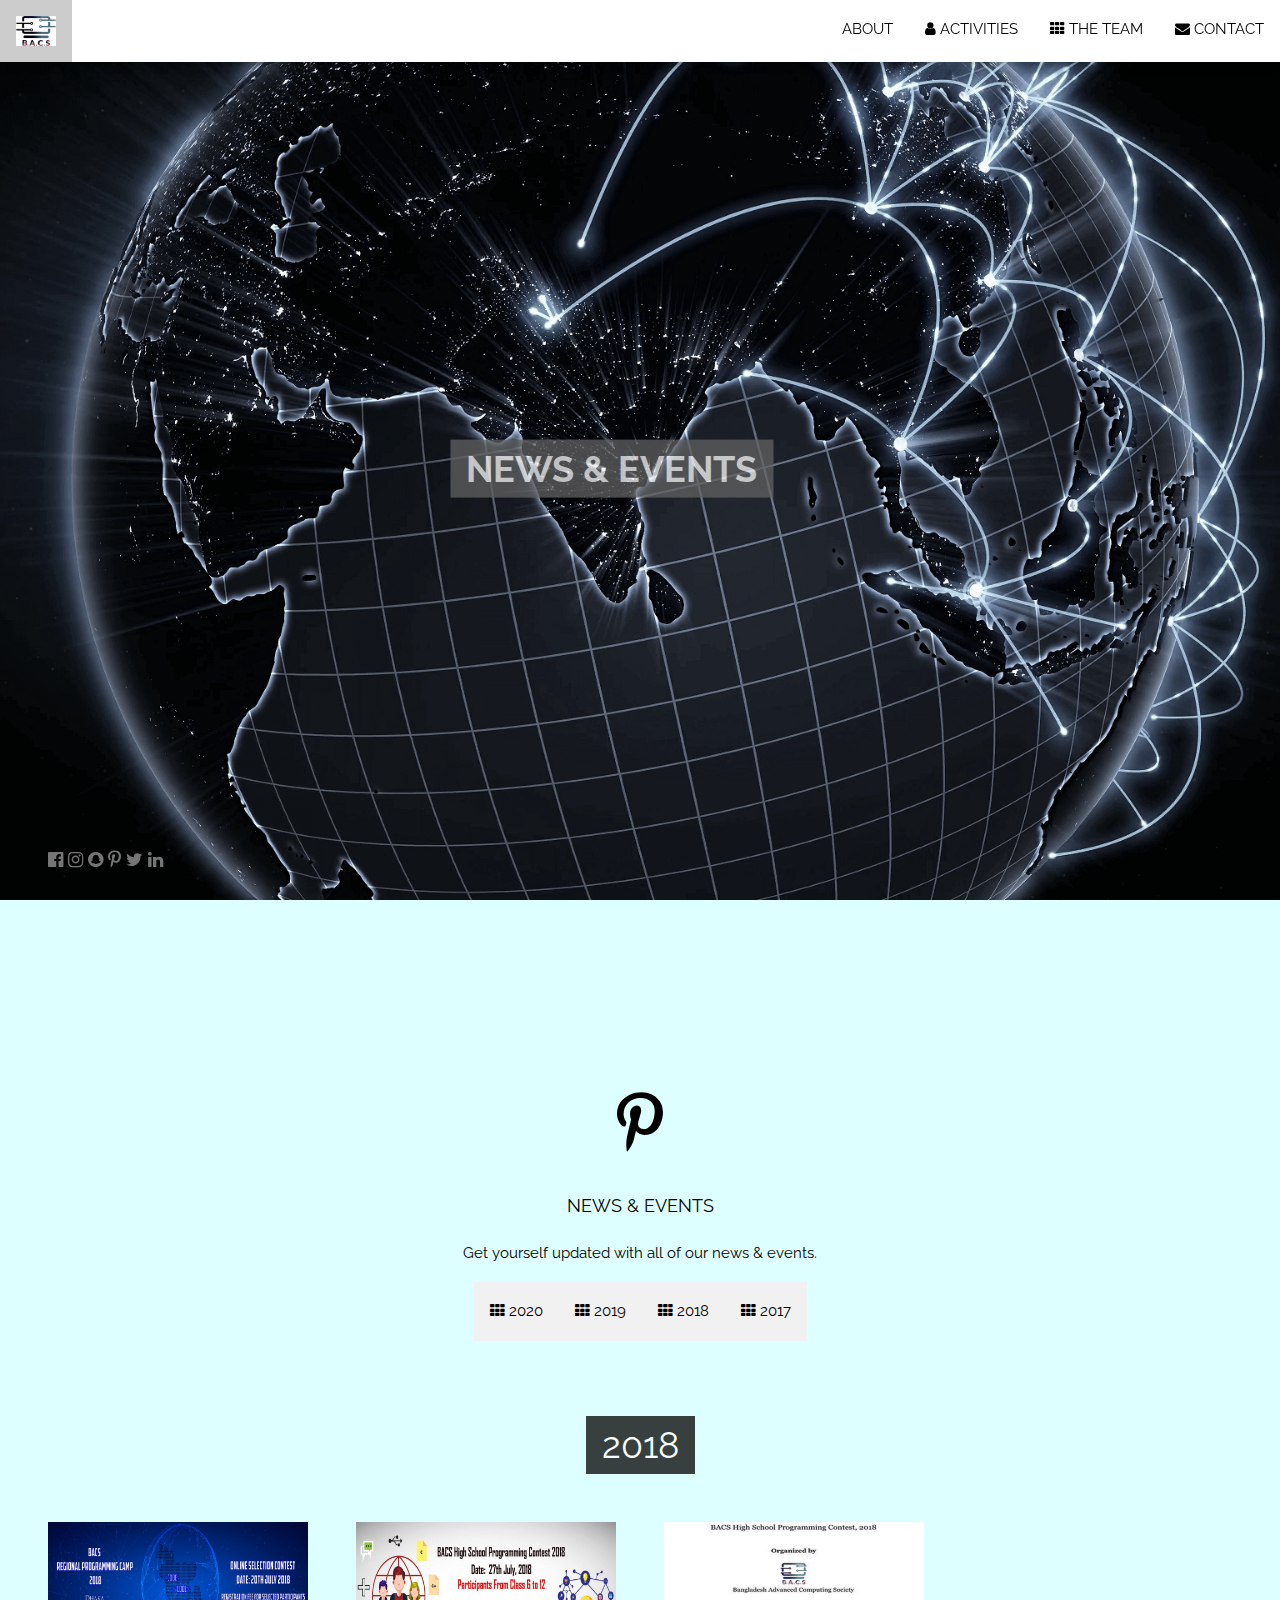
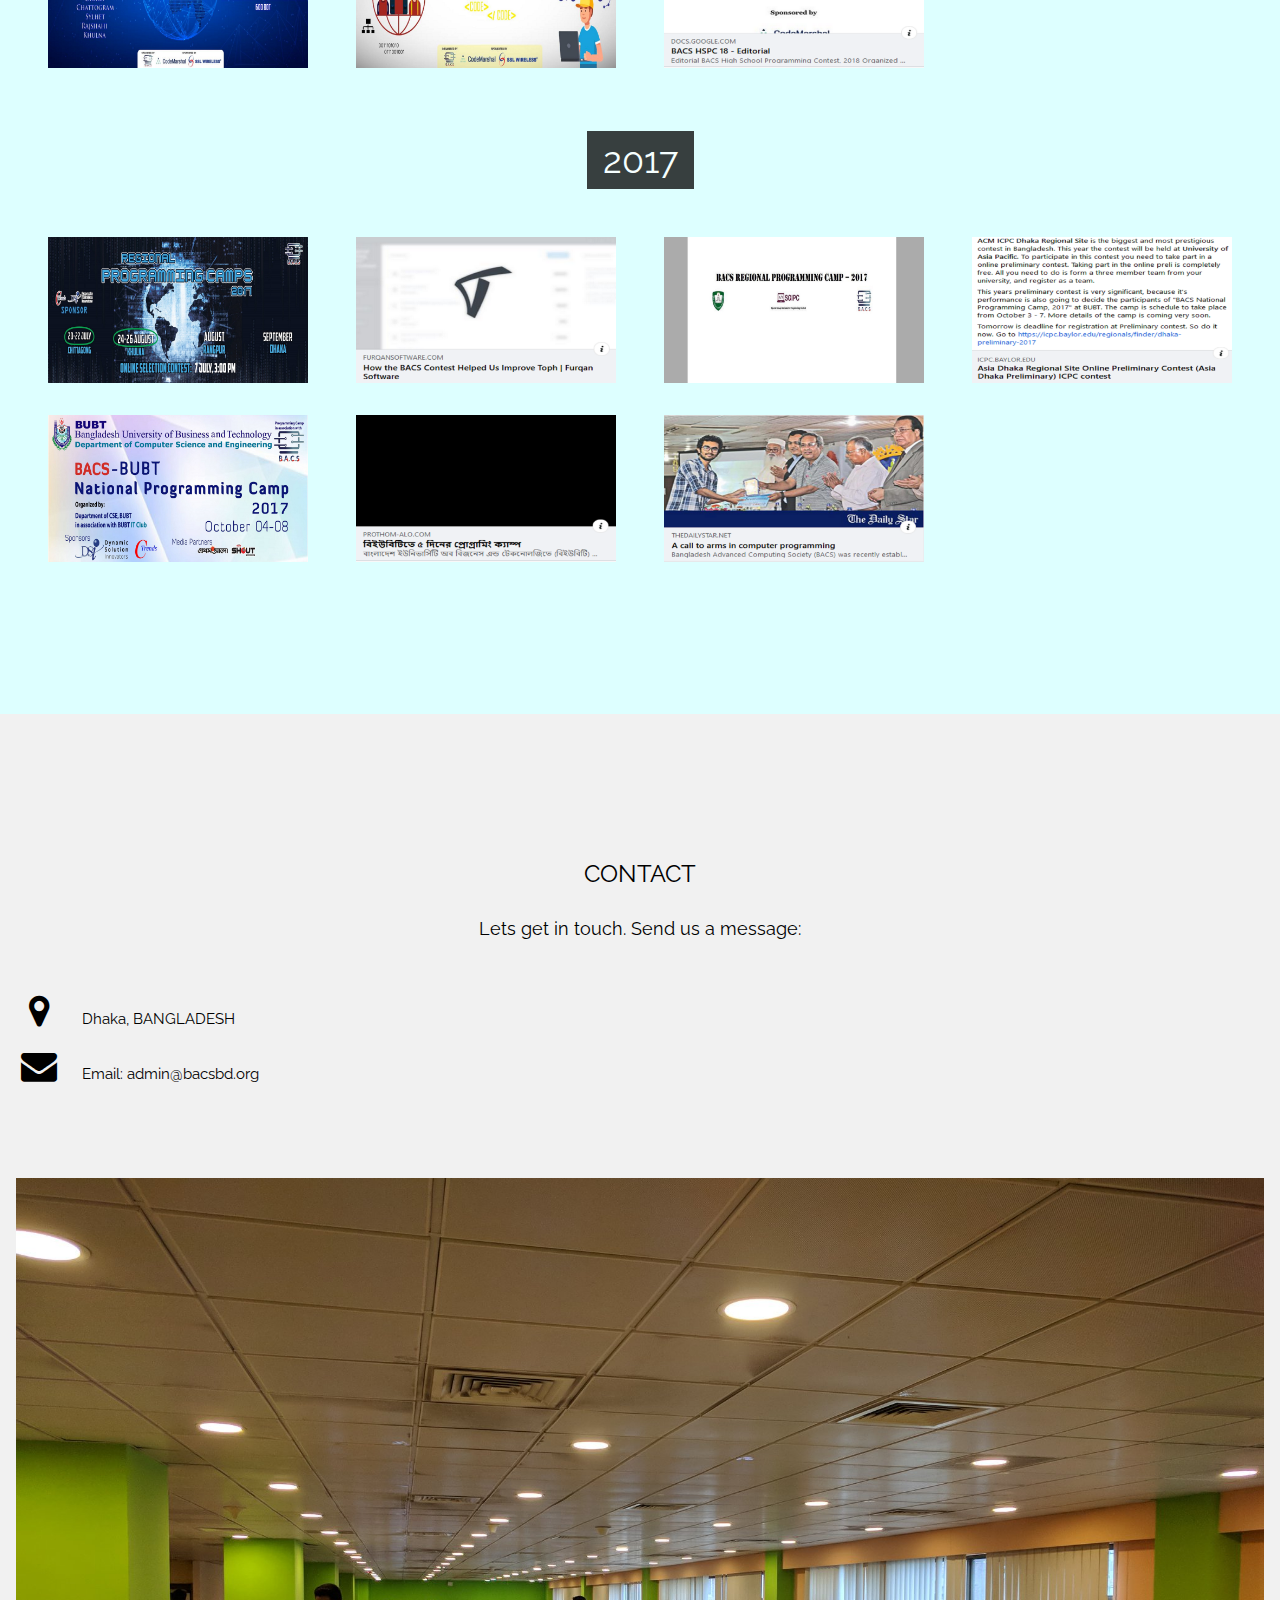
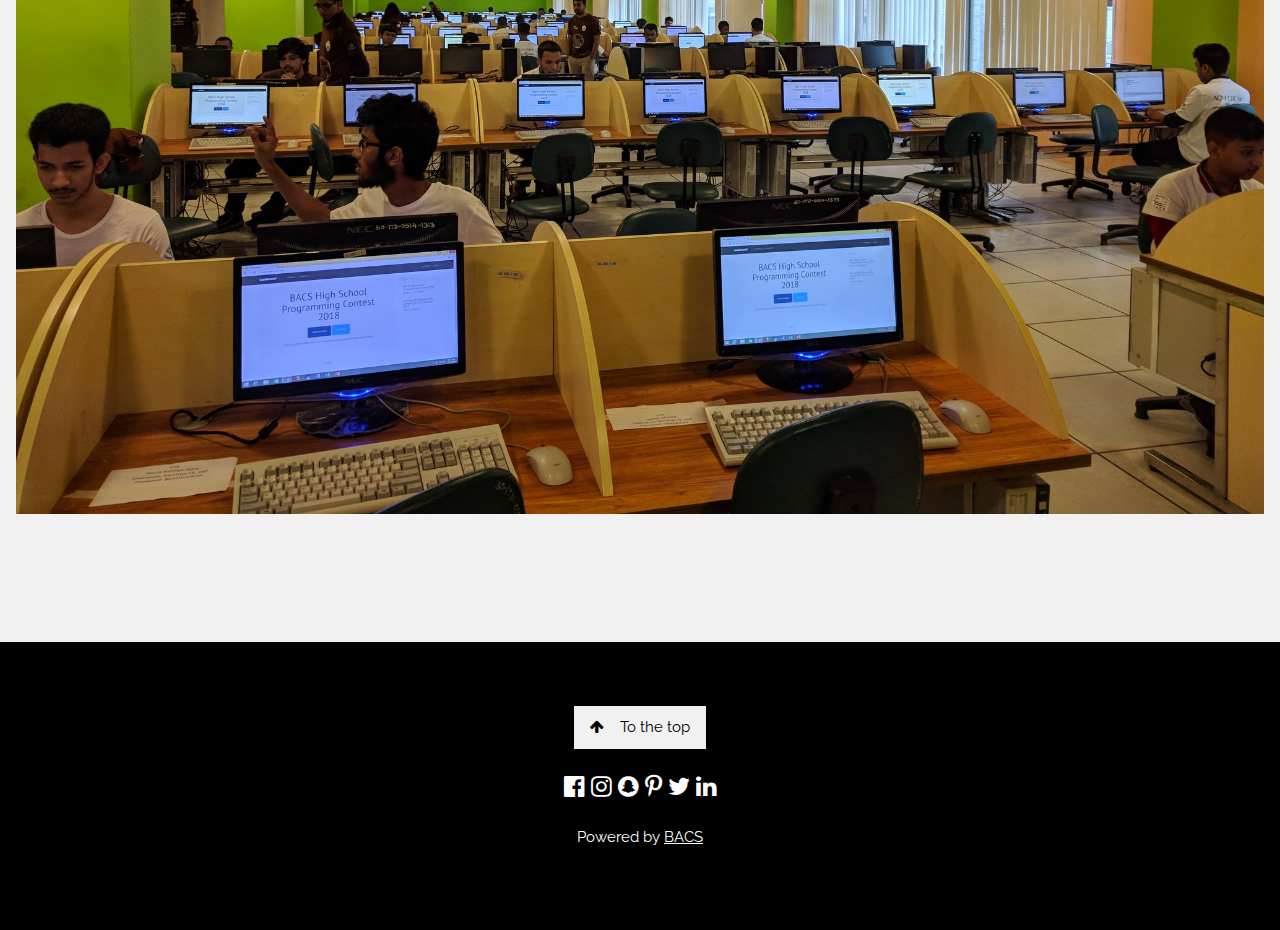
==== commit 2028d42c: "Update news.html" ====
--- a/news.html
+++ b/news.html
@@ -83,7 +83,7 @@
       <p>Get yourself updated with all of our news & events.</p>
       <div class="w3-bar w3-white " id="years">
         
-        <div class="w3-center w3-small w3-light-grey">
+        <div class="w3-center w3-medium w3-light-grey">
           <a href="#2020" class="w3-bar-item w3-button"><i class="fa fa-th"></i> 2020</a>
           <a href="#2019" class="w3-bar-item w3-button"><i class="fa fa-th"></i> 2019</a>
           <a href="#2018" class="w3-bar-item w3-button"><i class="fa fa-th"></i> 2018</a>
